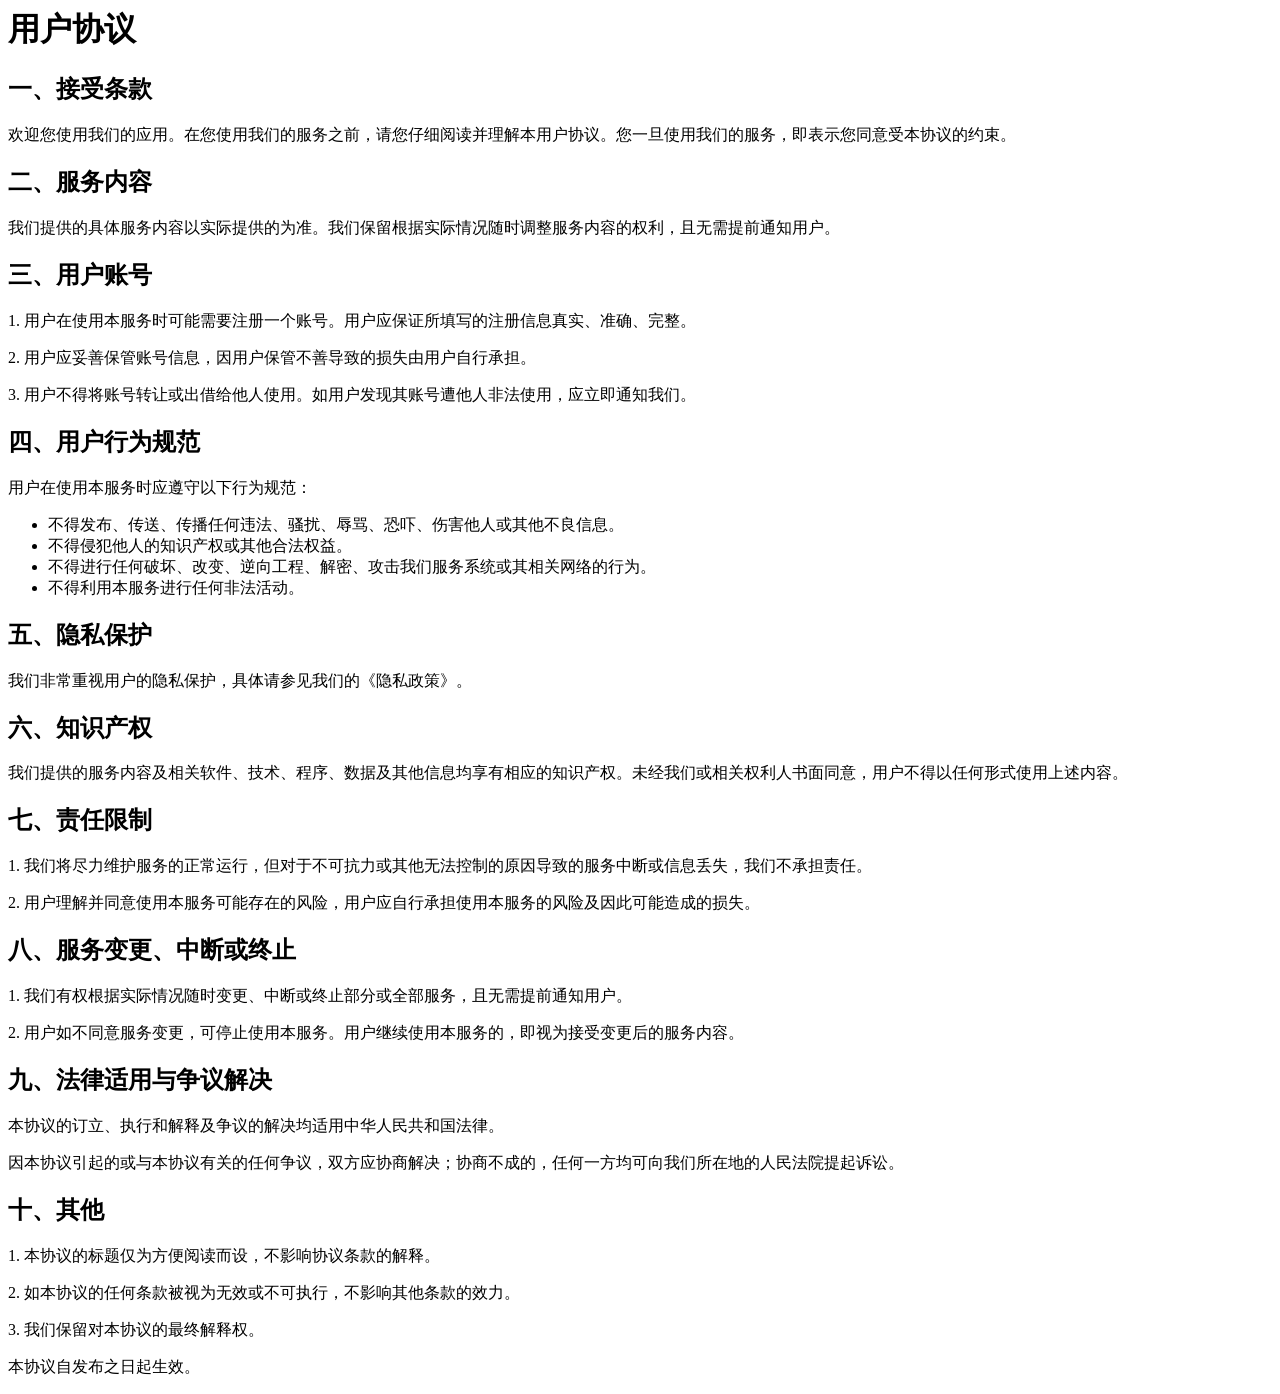
==== entry/src/main/resources/rawfile/user.html @ 5c0f4717 "本地用户协议" ====
<html lang="en"><script src="chrome-extension://dpjiaamadbcfheiamdaamhgpomlkohbn/preInjected.js"></script><head>
  <meta charset="UTF-8">
  <link rel="icon" href="/favicon.ico">
  <meta name="viewport" content="width=device-width, initial-scale=1.0">
  <title>Pass Interview</title>
  <script type="module" crossorigin="" src="/assets/index-CZSh7SVN.js"></script>
  <link rel="stylesheet" crossorigin="" href="/assets/index-Dnc27sds.css">
  <link rel="modulepreload" as="script" crossorigin="" href="/assets/UserView-DHZO8GxG.js"><link rel="stylesheet" crossorigin="" href="/assets/UserView-CgpX8-f2.css"></head>
<body>
<div id="app" data-v-app=""><div data-v-bbb60697="" class="user-page"><h1 data-v-bbb60697="">用户协议</h1><h2 data-v-bbb60697="">一、接受条款</h2><p data-v-bbb60697=""> 欢迎您使用我们的应用。在您使用我们的服务之前，请您仔细阅读并理解本用户协议。您一旦使用我们的服务，即表示您同意受本协议的约束。 </p><h2 data-v-bbb60697="">二、服务内容</h2><p data-v-bbb60697=""> 我们提供的具体服务内容以实际提供的为准。我们保留根据实际情况随时调整服务内容的权利，且无需提前通知用户。 </p><h2 data-v-bbb60697="">三、用户账号</h2><p data-v-bbb60697="">1. 用户在使用本服务时可能需要注册一个账号。用户应保证所填写的注册信息真实、准确、完整。</p><p data-v-bbb60697="">2. 用户应妥善保管账号信息，因用户保管不善导致的损失由用户自行承担。</p><p data-v-bbb60697="">3. 用户不得将账号转让或出借给他人使用。如用户发现其账号遭他人非法使用，应立即通知我们。</p><h2 data-v-bbb60697="">四、用户行为规范</h2><p data-v-bbb60697="">用户在使用本服务时应遵守以下行为规范：</p><ul data-v-bbb60697=""><li data-v-bbb60697="">不得发布、传送、传播任何违法、骚扰、辱骂、恐吓、伤害他人或其他不良信息。</li><li data-v-bbb60697="">不得侵犯他人的知识产权或其他合法权益。</li><li data-v-bbb60697="">不得进行任何破坏、改变、逆向工程、解密、攻击我们服务系统或其相关网络的行为。</li><li data-v-bbb60697="">不得利用本服务进行任何非法活动。</li></ul><h2 data-v-bbb60697="">五、隐私保护</h2><p data-v-bbb60697="">我们非常重视用户的隐私保护，具体请参见我们的《隐私政策》。</p><h2 data-v-bbb60697="">六、知识产权</h2><p data-v-bbb60697=""> 我们提供的服务内容及相关软件、技术、程序、数据及其他信息均享有相应的知识产权。未经我们或相关权利人书面同意，用户不得以任何形式使用上述内容。 </p><h2 data-v-bbb60697="">七、责任限制</h2><p data-v-bbb60697=""> 1. 我们将尽力维护服务的正常运行，但对于不可抗力或其他无法控制的原因导致的服务中断或信息丢失，我们不承担责任。 </p><p data-v-bbb60697=""> 2. 用户理解并同意使用本服务可能存在的风险，用户应自行承担使用本服务的风险及因此可能造成的损失。 </p><h2 data-v-bbb60697="">八、服务变更、中断或终止</h2><p data-v-bbb60697="">1. 我们有权根据实际情况随时变更、中断或终止部分或全部服务，且无需提前通知用户。</p><p data-v-bbb60697=""> 2. 用户如不同意服务变更，可停止使用本服务。用户继续使用本服务的，即视为接受变更后的服务内容。 </p><h2 data-v-bbb60697="">九、法律适用与争议解决</h2><p data-v-bbb60697="">本协议的订立、执行和解释及争议的解决均适用中华人民共和国法律。</p><p data-v-bbb60697=""> 因本协议引起的或与本协议有关的任何争议，双方应协商解决；协商不成的，任何一方均可向我们所在地的人民法院提起诉讼。 </p><h2 data-v-bbb60697="">十、其他</h2><p data-v-bbb60697="">1. 本协议的标题仅为方便阅读而设，不影响协议条款的解释。</p><p data-v-bbb60697="">2. 如本协议的任何条款被视为无效或不可执行，不影响其他条款的效力。</p><p data-v-bbb60697="">3. 我们保留对本协议的最终解释权。</p><p data-v-bbb60697="">本协议自发布之日起生效。</p></div></div>


<div>

  <style>
    #videoTogetherLoading {
        touch-action: none;
        height: 50px;
        border: 1px solid #c9c8c8;
        background: #ffffff;
        color: #212529;
        display: flex;
        align-items: center;
        z-index: 2147483646;
        position: fixed;
        bottom: 15px;
        right: 15px;
        width: 250px;
        text-align: center;
        box-shadow: 0 3px 6px -4px #0000001f, 0 6px 16px #00000014, 0 9px 28px 8px #0000000d;
        border-radius: 5px;
    }
    #videoTogetherLoadingwrap {
        width: 100%;
        display: flex;
        align-items: center;
        justify-content: center;
    }
    #videoTogetherLoadingwrap img {
        margin-right: 12px;
    }
    #videoTogetherLoadingwrap a {
        color: #212529;
        text-decoration: none;
    }
    #videoTogetherLoadingwrap a:hover {
        color: #1890ff;
        text-decoration: underline;
    }
  </style>
</div><script type="text/javascript" src="chrome-extension://dpjiaamadbcfheiamdaamhgpomlkohbn/load.en-us.js"></script><div id="VideoTogetherWrapper"></div></body><div style="all: initial;"><div id="__hcfy__" style="all: initial;"></div></div></html>
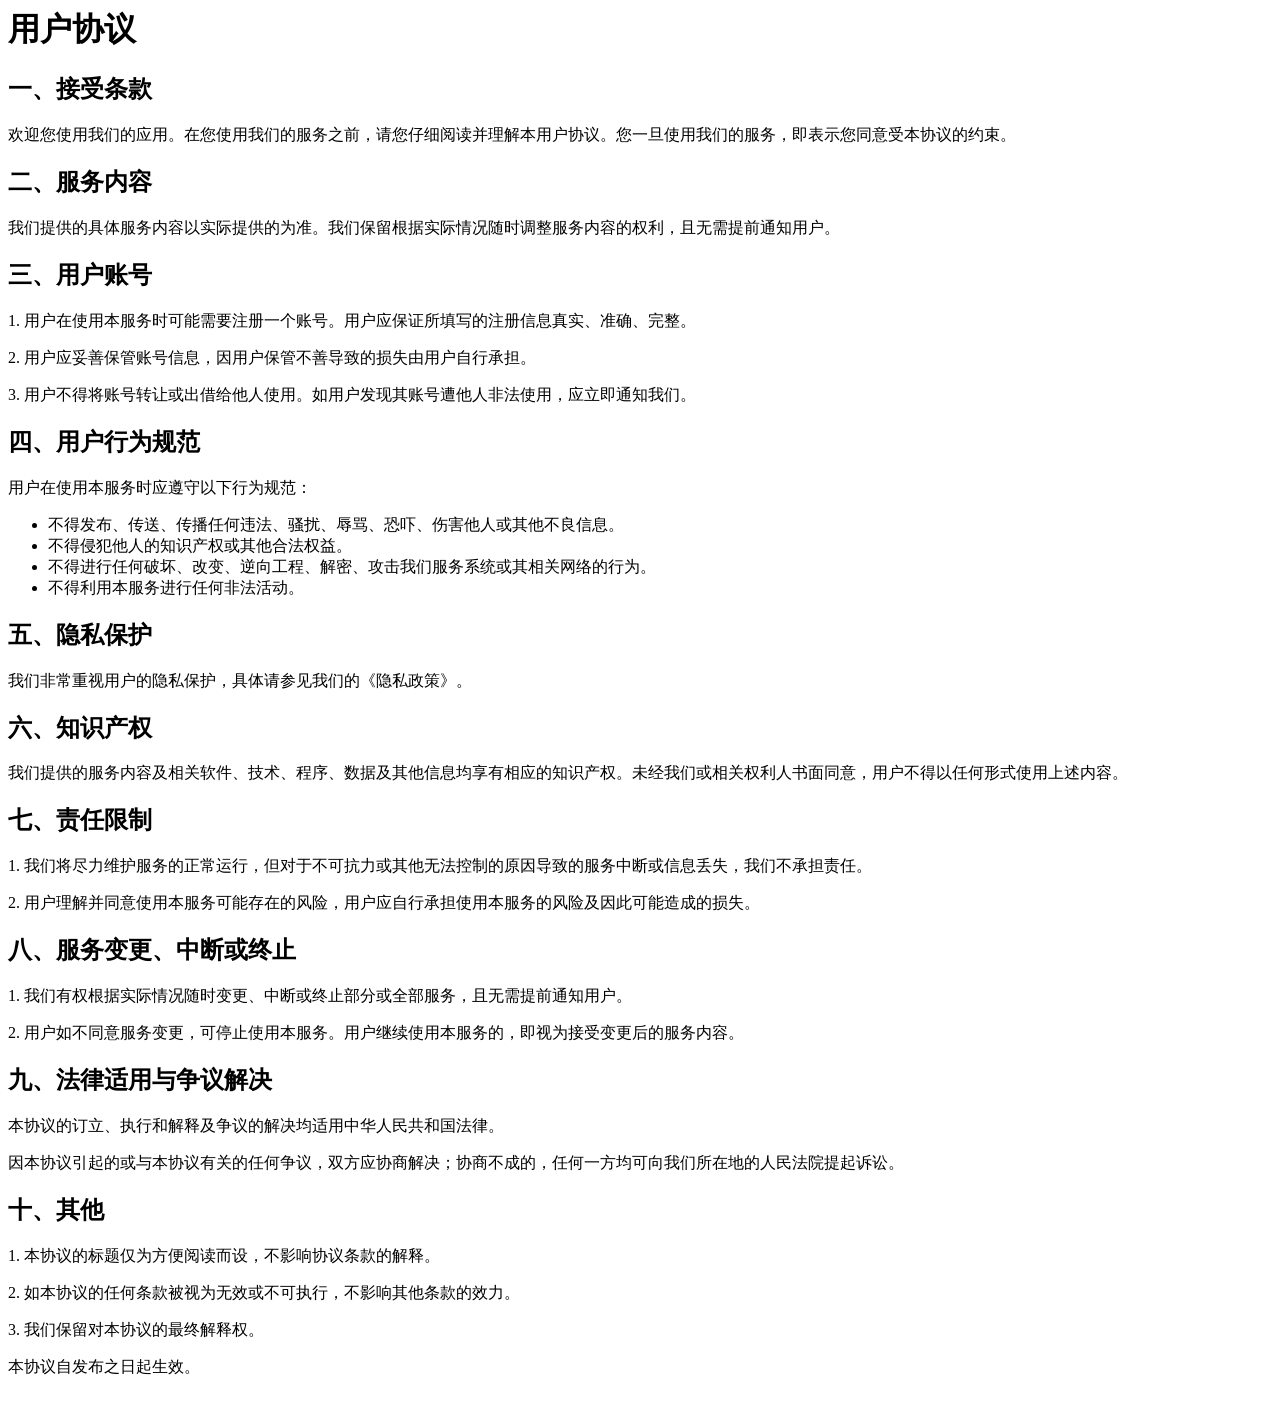
==== commit 1f49c602: "去除无用内容上架问题修复" ====
--- a/entry/src/main/resources/rawfile/user.html
+++ b/entry/src/main/resources/rawfile/user.html
@@ -2,6 +2,11 @@
   <meta charset="UTF-8">
   <link rel="icon" href="/favicon.ico">
   <meta name="viewport" content="width=device-width, initial-scale=1.0">
+  <style>
+    body{
+    padding-bottom: 40px
+    }
+  </style>
   <title>Pass Interview</title>
   <script type="module" crossorigin="" src="/assets/index-CZSh7SVN.js"></script>
   <link rel="stylesheet" crossorigin="" href="/assets/index-Dnc27sds.css">
@@ -12,40 +17,6 @@
 
 <div>
 
-  <style>
-    #videoTogetherLoading {
-        touch-action: none;
-        height: 50px;
-        border: 1px solid #c9c8c8;
-        background: #ffffff;
-        color: #212529;
-        display: flex;
-        align-items: center;
-        z-index: 2147483646;
-        position: fixed;
-        bottom: 15px;
-        right: 15px;
-        width: 250px;
-        text-align: center;
-        box-shadow: 0 3px 6px -4px #0000001f, 0 6px 16px #00000014, 0 9px 28px 8px #0000000d;
-        border-radius: 5px;
-    }
-    #videoTogetherLoadingwrap {
-        width: 100%;
-        display: flex;
-        align-items: center;
-        justify-content: center;
-    }
-    #videoTogetherLoadingwrap img {
-        margin-right: 12px;
-    }
-    #videoTogetherLoadingwrap a {
-        color: #212529;
-        text-decoration: none;
-    }
-    #videoTogetherLoadingwrap a:hover {
-        color: #1890ff;
-        text-decoration: underline;
-    }
-  </style>
-</div><script type="text/javascript" src="chrome-extension://dpjiaamadbcfheiamdaamhgpomlkohbn/load.en-us.js"></script><div id="VideoTogetherWrapper"></div></body><div style="all: initial;"><div id="__hcfy__" style="all: initial;"></div></div></html>+
+</div></body>
+</html>
